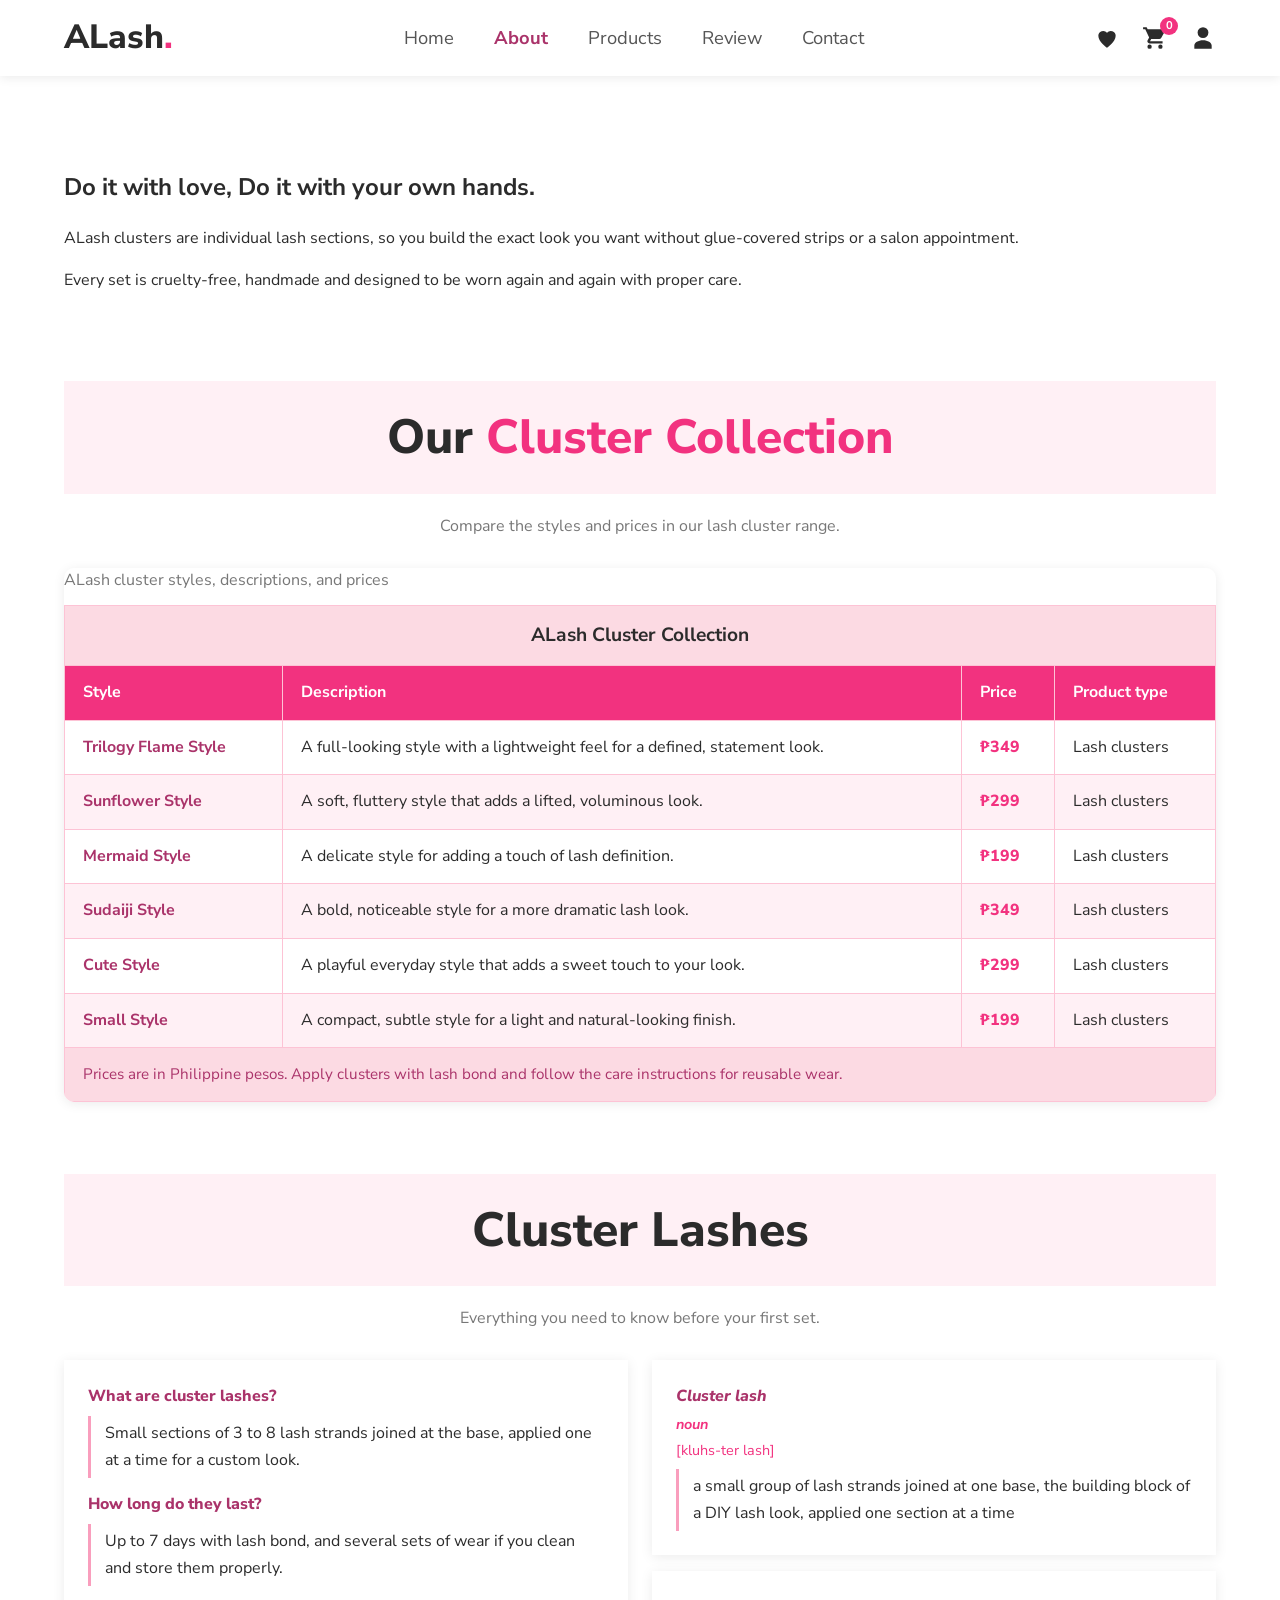
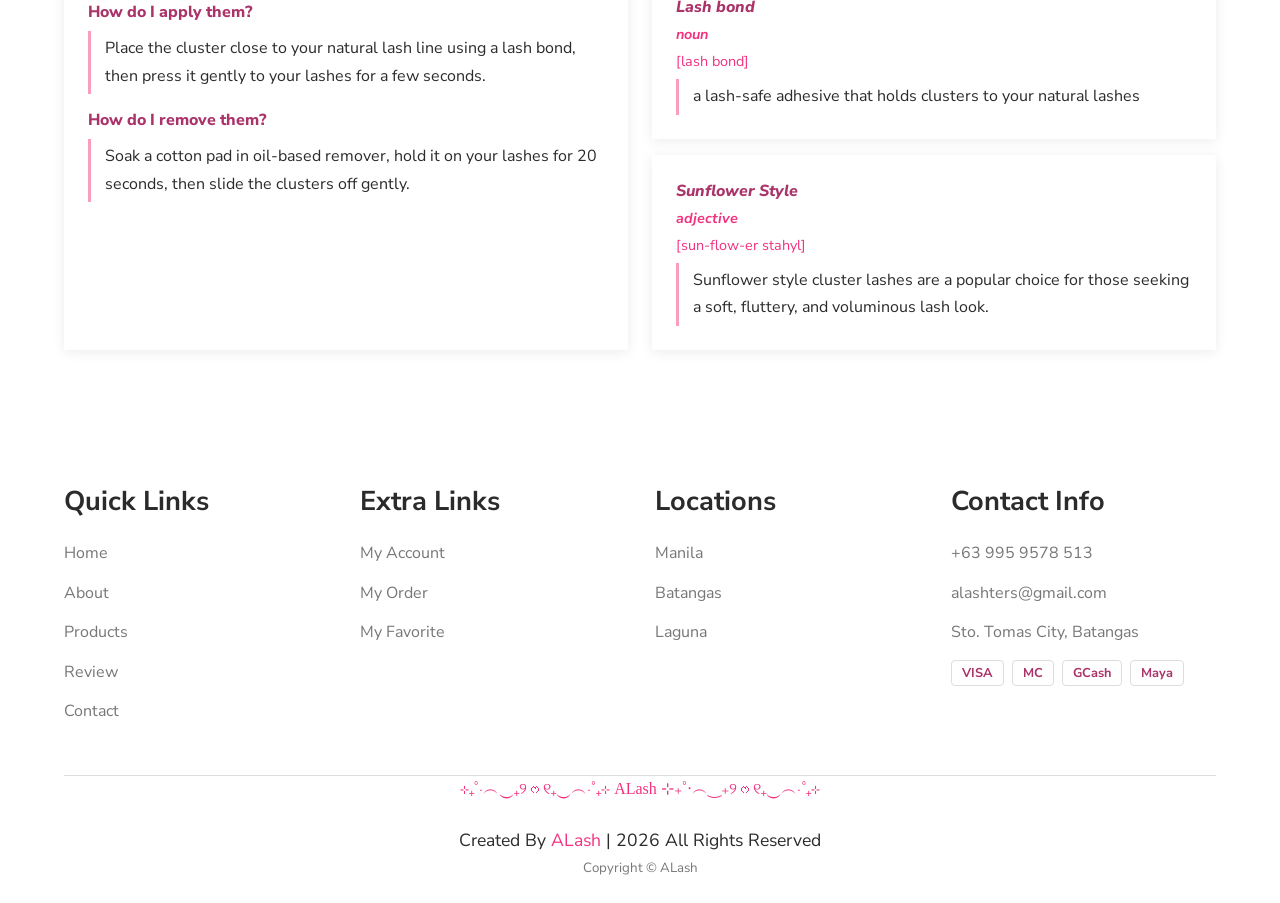
==== about.html @ 36142dcc "Add files via upload" ====
<!DOCTYPE html>
<html lang="en">
<head>
    <meta charset="UTF-8">          <!-- para makagamit ng characters, emoji, symbols. -->
    <meta name="viewport" content="width=device-width, initial-scale=1">    <!-- para maayos sa mobile phone. -->
    <title>About | ALash</title>
    <link rel="preconnect" href="https://fonts.googleapis.com">
    <link href="https://fonts.googleapis.com/css2?family=Nunito+Sans:wght@400;600;700;800&display=swap" rel="stylesheet">
    <link rel="stylesheet" href="style.css">     <!-- external style sheet. -->
</head>

<body>

    <header>
        <a href="index.html" class="logo">ALash<span>.</span></a>

        <nav>
            <ul id="menu">
                <li><a href="index.html">Home</a></li>
                <li><a href="about.html" aria-current="page">About</a></li>
                <li><a href="products.html">Products</a></li>
                <li><a href="review.html">Review</a></li>
                <li><a href="contact.html">Contact</a></li>
            </ul>
        </nav>

        <div class="icons">
            <button id="open-wishlist" aria-label="Open wishlist">
                <svg viewBox="0 0 24 24"><path d="M12 21s-8-5.3-8-11a4.5 4.5 0 0 1 8-2.8A4.5 4.5 0 0 1 20 10c0 5.7-8 11-8 11z"/></svg>
            <span id="wish-count" hidden>0</span></button>
            <button id="open-cart" aria-label="Open cart">
                <svg viewBox="0 0 24 24"><path d="M7 18a2 2 0 1 0 0 4 2 2 0 0 0 0-4zm10 0a2 2 0 1 0 0 4 2 2 0 0 0 0-4zM1 2v2h2l3.6 7.6-1.4 2.4A2 2 0 0 0 7 17h12v-2H7.4l1.1-2h7.5a2 2 0 0 0 1.7-1l3.6-6.5A1 1 0 0 0 20.4 4H5.2l-.9-2H1z"/></svg>
                <span id="cart-count">0</span>
            </button>
            <button id="open-account" aria-label="Sign in">
                <svg viewBox="0 0 24 24"><path d="M12 12a5 5 0 1 0 0-10 5 5 0 0 0 0 10zm0 2c-4.4 0-8 2.2-8 5v3h16v-3c0-2.8-3.6-5-8-5z"/></svg>
            </button>
            <button id="menu-toggle" aria-expanded="false" aria-controls="menu">Menu</button>
        </div>
    </header>

    <main>
        <!-- about -->
        <section class="sec about" id="about">
            <h2>Do it with love, Do it with your own hands.</h2>
            <p>ALash clusters are individual lash sections, so you build the exact look you want without glue-covered strips or a salon appointment.</p>
            <p>Every set is cruelty-free, handmade and designed to be worn again and again with proper care.</p>
        </section>

        <section class="sec" id="cluster-collection">
            <h2 class="title">Our <span>Cluster Collection</span></h2>
            <p class="sub">Compare the styles and prices in our lash cluster range.</p>
            <div class="table-scroll">
                <table class="cluster-table">
                    <caption>ALash cluster styles, descriptions, and prices</caption>
                    <thead>
                        <tr><th colspan="4">ALash Cluster Collection</th></tr>
                        <tr>
                            <th scope="col">Style</th>
                            <th scope="col">Description</th>
                            <th scope="col">Price</th>
                            <th scope="col">Product type</th>
                        </tr>
                    </thead>
                    <tbody>
                        <tr><th scope="row">Trilogy Flame Style</th><td>A full-looking style with a lightweight feel for a defined, statement look.</td><td>&#8369;349</td><td>Lash clusters</td></tr>
                        <tr><th scope="row">Sunflower Style</th><td>A soft, fluttery style that adds a lifted, voluminous look.</td><td>&#8369;299</td><td>Lash clusters</td></tr>
                        <tr><th scope="row">Mermaid Style</th><td>A delicate style for adding a touch of lash definition.</td><td>&#8369;199</td><td>Lash clusters</td></tr>
                        <tr><th scope="row">Sudaiji Style</th><td>A bold, noticeable style for a more dramatic lash look.</td><td>&#8369;349</td><td>Lash clusters</td></tr>
                        <tr><th scope="row">Cute Style</th><td>A playful everyday style that adds a sweet touch to your look.</td><td>&#8369;299</td><td>Lash clusters</td></tr>
                        <tr><th scope="row">Small Style</th><td>A compact, subtle style for a light and natural-looking finish.</td><td>&#8369;199</td><td>Lash clusters</td></tr>
                    </tbody>
                    <tfoot>
                        <tr><td colspan="4">Prices are in Philippine pesos. Apply clusters with lash bond and follow the care instructions for reusable wear.</td></tr>
                    </tfoot>
                </table>
            </div>
        </section>

        
<!-- glossary -->
        <section class="sec" id="glossary">
            <h2 class="title">Cluster Lashes</h2>
            <p class="sub">Everything you need to know before your first set.</p>

            <div class="gloss">
                <dl class="qa">
                    <dt>What are cluster lashes?</dt>
                    <dd>Small sections of 3 to 8 lash strands joined at the base, applied one at a time for a custom look.</dd>

                    <dt>How long do they last?</dt>
                    <dd>Up to 7 days with lash bond, and several sets of wear if you clean and store them properly.</dd>

                    <dt>How do I apply them?</dt>
                    <dd>Place the cluster close to your natural lash line using a lash bond, then press it gently to your lashes for a few seconds.</dd>

                    <dt>How do I remove them?</dt>
                    <dd>Soak a cotton pad in oil-based remover, hold it on your lashes for 20 seconds, then slide the clusters off gently.</dd>
                </dl>

                <div class="terms">
                    <dl>
                        <dt><dfn>Cluster lash</dfn></dt>
                        <dd class="grammar">noun</dd>
                        <dd class="spoken">[kluhs-ter lash]</dd>
                        <dd>a small group of lash strands joined at one base, the building block of a DIY lash look, applied one section at a time</dd>
                    </dl>

                    <dl>
                        <dt><dfn>Lash bond</dfn></dt>
                        <dd class="grammar">noun</dd>
                        <dd class="spoken">[lash bond]</dd>
                        <dd>a lash-safe adhesive that holds clusters to your natural lashes</dd>
                    </dl>

                    <dl>
                        <dt><dfn>Sunflower Style</dfn></dt>
                        <dd class="grammar">adjective</dd>
                        <dd class="spoken">[sun-flow-er stahyl]</dd>
                        <dd>Sunflower style cluster lashes are a popular choice for those seeking a soft, fluttery, and voluminous lash look.</dd>
                    </dl>
                </div>
            </div>
        </section>

        
    </main>

    <!-- sign in -->
    <dialog id="signin" aria-labelledby="signin-title">
        <form id="signin-form">
            <h3 id="signin-title">Sign in</h3>
            <input type="email" id="si-email" placeholder="email" aria-label="Email" autocomplete="email" required>
            <input type="password" id="si-pass" placeholder="password" aria-label="Password" autocomplete="current-password" minlength="6" required>
            <p id="si-error" hidden></p>
            <button type="submit" class="btn">Sign in</button>
            <button type="button" id="si-cancel" class="ghost">Cancel</button>
        </form>
        <div id="signed" hidden>
            <h3>Your account</h3>
            <p>Signed in as <strong id="si-name"></strong></p>
            <button type="button" id="si-out" class="btn">Sign out</button>
            <button type="button" id="si-close" class="ghost">Close</button>
        </div>
    </dialog>

    <!-- payment -->
    <dialog id="pay" aria-labelledby="pay-title">
        <form id="pay-form" novalidate>
            <h3 id="pay-title">Checkout</h3>
            <ul id="pay-summary"></ul>
            <p class="pay-total">Total: &#8369;<span id="pay-total">0</span></p>

            <fieldset>
                <legend>Mode of payment</legend>
                <label class="pay-option"><input type="radio" name="method" value="gcash"> GCash</label>
                <label class="pay-option"><input type="radio" name="method" value="maya"> Maya</label>
                <label class="pay-option"><input type="radio" name="method" value="card"> Credit / debit card (Visa, Mastercard)</label>
                <label class="pay-option"><input type="radio" name="method" value="cod"> Cash on delivery</label>
            </fieldset>

            <input type="tel" id="pay-number" placeholder="mobile number" aria-label="Mobile number" autocomplete="tel" hidden>
            <p id="pay-note"></p>
            <p id="pay-error" hidden></p>

            <button type="submit" class="btn">Place order</button>
            <button type="button" id="pay-cancel" class="ghost">Back to shopping</button>
        </form>

        <div id="pay-done" hidden>
            <h3>Order placed</h3>
            <p id="pay-done-text"></p>
            <p class="pay-demo">This is a project website. No payment was taken.</p>
            <button type="button" id="pay-close" class="btn">Done</button>
        </div>
    </dialog>

    <!-- wishlist -->
    <aside id="wishlist" aria-label="Your wishlist">
        <h3>Your Wishlist</h3>
        <ul id="wish-items"><li>Your wishlist is empty. Tap the heart on a product to save it.</li></ul>
        <a href="products.html" class="btn">View products</a>
        <button id="close-wishlist" class="ghost">Close</button>
    </aside>

    <!-- cart -->
    <div id="overlay" hidden></div>
    <aside id="cart" aria-label="Your cart">
        <h3>Your Cart</h3>
        <ul id="cart-items"><li>Your cart is empty.</li></ul>
        <p class="total">Estimated total: &#8369;<span id="cart-total">0</span></p>
        <button id="checkout" class="btn">Check out</button>
        <button id="clear-cart" class="ghost">Clear cart</button>
        <button id="close-cart" class="ghost">Continue shopping</button>
    </aside>

    <footer>
        <div class="cols">
            <div>
                <h3>Quick Links</h3>
                <a href="index.html">Home</a><a href="about.html">About</a><a href="products.html">Products</a><a href="review.html">Review</a><a href="contact.html">Contact</a>
            </div>
            <div>
                <h3>Extra Links</h3>
                <a href="contact.html" id="footer-account">My Account</a><a href="contact.html" id="footer-order">My Order</a><a href="products.html" id="footer-wishlist">My Favorite</a>
            </div>
            <div>
                <h3>Locations</h3>
                <a href="contact.html">Manila</a><a href="contact.html">Batangas</a><a href="contact.html">Laguna</a>
            </div>
            <div>
                <h3>Contact Info</h3>
                <a href="contact.html">+63 995 9578 513</a><a href="contact.html"> alashters@gmail.com</a><a href="contact.html">Sto. Tomas City, Batangas</a>
                <p class="pay"><span>VISA</span><span>MC</span><span>GCash</span><span>Maya</span></p>
            </div>
        </div>
        <pre class="signature">⊹₊˚‧︵‿₊୨ᰔ୧₊‿︵‧˚₊⊹ ALash ⊹₊˚‧︵‿₊୨ᰔ୧₊‿︵‧˚₊⊹</pre>
        <p class="credit">Created By <span>ALash</span> | 2026 All Rights Reserved</p>
        <small>Copyright &copy; ALash</small>
    </footer>

    <script src="script.js"></script>
</body>
</html>
---- style.css ----
/* pink shades from the palette image + #AA336A from your other pages */
:root {
    --pink-1: #FCDAE3;
    --pink-2: #FDC3D5;
    --pink-3: #F99EBD;
    --pink-4: #FB73A6;
    --pink-5: #F2327F;
    --plum: #AA336A;
    --bar: #FFF0F5;
    --dark: #2b2b2b;
    --grey: #777;
}

* { box-sizing: border-box; }
html { scroll-behavior: smooth; scroll-padding-top: 90px; }
body { margin: 0; font-family: "Nunito Sans", sans-serif; color: var(--dark); background: #fff; line-height: 1.6; }
a:focus-visible, button:focus-visible, input:focus-visible, textarea:focus-visible { outline: 3px solid var(--pink-5); outline-offset: 2px; }
img { max-width: 100%; height: auto; display: block; }
button { font-family: inherit; cursor: pointer; }

.btn { display: inline-block; border: 0; border-radius: 999px; background: var(--dark); color: #fff; font-size: 1.1rem; font-weight: 700; padding: 12px 34px; text-decoration: none; }
.btn:hover { background: var(--plum); }
.ghost { background: transparent; color: var(--plum); border: 2px solid var(--pink-3); border-radius: 999px; padding: 10px 24px; font-weight: 700; }
.ghost:hover { background: var(--pink-1); }

/* header */
header { position: sticky; top: 0; z-index: 10; display: flex; align-items: center; justify-content: space-between; padding: 0 max(5vw, calc((100vw - 1560px) / 2)); height: 76px; background: #fff; box-shadow: 0 2px 10px rgba(0,0,0,.08); }
.logo { font-size: 2.1rem; font-weight: 800; color: var(--dark); text-decoration: none; }
.logo span { color: var(--pink-5); }
nav ul { display: flex; gap: 40px; list-style: none; margin: 0; padding: 0; }
nav a { text-decoration: none; font-size: 1.15rem; color: #555; }
nav a:hover { color: var(--plum); }
.icons { display: flex; align-items: center; gap: 22px; }
.icons svg { width: 26px; height: 26px; fill: var(--dark); display: block; }
.icons a:hover svg, #open-cart:hover svg { fill: var(--pink-5); }
#open-cart { position: relative; background: none; border: 0; padding: 0; }
#cart-count { position: absolute; top: -8px; right: -10px; min-width: 18px; height: 18px; border-radius: 9px; background: var(--pink-5); color: #fff; font-size: .7rem; font-weight: 700; text-align: center; line-height: 18px; }
#menu-toggle { display: none; background: var(--dark); color: #fff; border: 0; border-radius: 999px; padding: 8px 16px; font-weight: 700; }

main { padding: 0 max(5vw, calc((100vw - 1560px) / 2)); }

/* hero: full-width pink block */
#home { margin: 0 calc(-1 * max(5vw, calc((100vw - 1560px) / 2))); padding: 70px max(5vw, calc((100vw - 1560px) / 2)); min-height: 78vh; background: var(--pink-1); display: grid; grid-template-columns: 1fr 1fr; align-items: center; gap: 40px; }
.hero-text h1 { font-size: clamp(2.8rem, 6vw, 5rem); line-height: 1.1; margin: 0 0 8px; }
.hero-text h2 { font-size: clamp(1.4rem, 3vw, 2.4rem); font-weight: 400; color: var(--pink-5); margin: 0 0 16px; }
.hero-text p { color: var(--grey); max-width: 52ch; margin: 0 0 28px; }
#home img { border-radius: 50% 50% 16px 16px; box-shadow: 0 10px 30px rgba(170,51,106,.25); }

/* section titles on a light pink bar */
section { padding-top: 72px; }
#home { padding-top: 70px; }
.title { background: var(--bar); text-align: center; font-size: clamp(1.8rem, 4vw, 3rem); font-weight: 800; margin: 0 0 40px; padding: 18px 10px; }
.title span { color: var(--pink-5); }

.two-col { display: grid; grid-template-columns: 1fr 1fr; gap: 40px; align-items: center; }
.two-col p { color: var(--grey); font-size: 1.1rem; }
.two-col img { border-radius: 16px; }

/* product cards */
.grid { display: grid; grid-template-columns: repeat(3, 1fr); gap: 24px; }
.product-sort { display: flex; align-items: center; justify-content: flex-end; gap: 10px; margin: -20px 0 24px; }
.product-sort label { font-weight: 700; }
.product-sort select { max-width: 100%; padding: 9px 12px; border: 1px solid var(--pink-3); border-radius: 6px; background: #fff; color: var(--dark); font: inherit; }
.product, .card { position: relative; background: #fff; box-shadow: 0 2px 12px rgba(0,0,0,.1); text-align: center; padding-bottom: 20px; }
.badge { position: absolute; top: 14px; left: 14px; z-index: 2; background: var(--bar); color: var(--pink-5); font-weight: 700; padding: 4px 14px; }
.pic { position: relative; overflow: hidden; }
.hover-bar { position: absolute; left: 0; right: 0; bottom: -60px; display: flex; background: var(--pink-5); transition: bottom .25s; }
.pic:hover .hover-bar, .pic:focus-within .hover-bar { bottom: 0; }
.hover-bar button { background: transparent; border: 0; color: #fff; font-size: 1.1rem; font-weight: 700; padding: 16px; border-right: 1px solid rgba(255,255,255,.4); }
.hover-bar button:last-child { border-right: 0; }
.hover-bar .add { flex: 1; }
.hover-bar button:hover { background: var(--plum); }
.hover-bar .fav.on { color: var(--dark); }
.product h3, .card h3 { font-size: 1.6rem; margin: 18px 0 4px; }
.price { color: var(--pink-5); font-size: 1.7rem; font-weight: 800; margin: 0; }
.price s { color: var(--grey); font-size: 1rem; font-weight: 400; }
.card { padding: 32px 24px; }
.card p { color: var(--grey); margin: 0; }

/* customer reviews */
#review .grid { align-items: stretch; }
#review .card { border-top: 4px solid var(--pink-3); border-radius: 12px; padding: 36px 28px; transition: transform .2s, box-shadow .2s; }
#review .card:hover { transform: translateY(-4px); box-shadow: 0 8px 22px rgba(170,51,106,.14); }
#review .card p { color: var(--dark); font-size: 1.1rem; font-style: italic; }
#review .card p::before { content: "\201C"; display: block; color: var(--pink-5); font-size: 3rem; font-style: normal; font-weight: 800; line-height: 1; }
#review .card h3 { margin-top: 22px; color: var(--plum); font-size: 1.1rem; }

/* glossary */
.sub { text-align: center; color: var(--grey); margin: -20px 0 28px; }
.gloss { display: grid; grid-template-columns: repeat(2, minmax(0, 1fr)); gap: 24px; }
.gloss dl { margin: 0; }
.qa, .terms dl { padding: 24px; background: #fff; box-shadow: 0 2px 12px rgba(0,0,0,.08); }
.qa dt, .terms dt { color: var(--plum); font-weight: 800; margin-top: 14px; }
.qa dt:first-child, .terms dt:first-child { margin-top: 0; }
.qa dd, .terms dd { margin: 6px 0 0; padding: 4px 0 4px 14px; border-left: 3px solid var(--pink-3); color: var(--dark); line-height: 1.7; }
.terms { display: grid; gap: 16px; }
.terms .grammar, .terms .spoken { margin-top: 2px; padding: 0; border-left: 0; color: var(--pink-5); font-size: .9rem; }
.terms .grammar { font-style: italic; font-weight: 700; }

/* cluster collection table */
.table-scroll { overflow-x: auto; border-radius: 10px; box-shadow: 0 2px 12px rgba(0,0,0,.08); }
.cluster-table { width: 100%; min-width: 760px; border-collapse: collapse; background: #fff; text-align: left; }
.cluster-table caption { padding: 0 0 12px; color: var(--grey); text-align: left; }
.cluster-table th, .cluster-table td { padding: 14px 18px; border: 1px solid var(--pink-2); }
.cluster-table thead tr:first-child { background: var(--pink-1); }
.cluster-table thead tr:first-child th { text-align: center; font-size: 1.2rem; }
.cluster-table thead tr:last-child { background: var(--pink-5); color: #fff; }
.cluster-table tbody tr:nth-child(even) { background: var(--bar); }
.cluster-table tbody th { color: var(--plum); }
.cluster-table tbody td:nth-child(3) { color: var(--pink-5); font-weight: 800; white-space: nowrap; }
.cluster-table tfoot { background: var(--pink-1); color: var(--plum); font-size: .95rem; }

/* contact form */
#contact-form { display: flex; flex-direction: column; gap: 14px; background: #fff; padding: 30px; box-shadow: 0 2px 12px rgba(0,0,0,.08); }
#contact-form input, #contact-form textarea { width: 100%; padding: 16px; border: 1px solid #ccc; border-radius: 6px; font: inherit; }
#contact-form .btn { align-self: flex-start; border: 0; }
#form-note { color: var(--pink-5); font-weight: 700; margin: 0; }

/* cart drawer */
#overlay { position: fixed; inset: 0; background: rgba(43,43,43,.45); z-index: 20; }
#overlay[hidden] { display: none; }
#cart { position: fixed; top: 0; right: 0; height: 100%; width: min(380px, 100%); z-index: 30; background: #fff; padding: 24px; display: flex; flex-direction: column; gap: 10px; transform: translateX(100%); transition: transform .3s; overflow-y: auto; border-left: 2px solid var(--pink-3); }
#cart.open { transform: none; }
#cart h3 { font-size: 1.6rem; margin: 0; }
#cart ul { padding-left: 20px; margin: 0; flex: 1; }
.total { font-weight: 800; font-size: 1.2rem; margin: 0; color: var(--pink-5); }

/* footer */
footer { margin-top: 80px; padding: 50px max(5vw, calc((100vw - 1560px) / 2)) 24px; }
.cols { display: grid; grid-template-columns: repeat(4, 1fr); gap: 30px; padding-bottom: 36px; border-bottom: 1px solid #ddd; }
footer h3 { font-size: 1.7rem; margin: 0 0 18px; }
footer a { display: block; text-decoration: none; color: var(--grey); margin-bottom: 14px; }
footer a:hover { color: var(--pink-5); }
.pay { display: flex; flex-wrap: wrap; gap: 8px; margin: 0; }
.pay span { border: 1px solid #ddd; border-radius: 4px; padding: 2px 10px; font-size: .8rem; font-weight: 700; color: var(--plum); }
.credit { text-align: center; font-size: 1.1rem; margin: 24px 0 4px; }
.credit span { color: var(--pink-5); }
footer small { display: block; text-align: center; color: var(--grey); }

footer .signature {
    margin: 0 auto 24px;
    color: var(--pink-5);
    font-family: Georgia, serif;
    text-align: center;
    white-space: pre-wrap;
    overflow-wrap: anywhere;
}

/* mobile */
@media (max-width: 900px) {
    #menu-toggle { display: block; }
    nav { position: absolute; top: 76px; left: 0; right: 0; background: #fff; box-shadow: 0 6px 10px rgba(0,0,0,.08); }
    nav ul { display: none; flex-direction: column; gap: 0; padding: 8px 5vw 16px; }
    nav ul.open { display: flex; }
    nav li a { display: block; padding: 10px 0; }
    #home, .two-col { grid-template-columns: 1fr; }
    .grid { grid-template-columns: 1fr; }
    .gloss { grid-template-columns: 1fr; }
    .cols { grid-template-columns: 1fr 1fr; }
    .hover-bar { bottom: 0; }          /* no hover on phones, so keep the bar visible */
}
/* multi-page additions */
main { min-height: 60vh; }
nav a[aria-current="page"] { color: var(--plum); font-weight: 700; }

/* sign in */
#open-account { position: relative; background: none; border: 0; padding: 0; }
#open-account:hover svg { fill: var(--pink-5); }
#open-account.in::after { content: ""; position: absolute; top: -3px; right: -4px; width: 10px; height: 10px; border-radius: 50%; background: var(--pink-5); border: 2px solid #fff; }
#signin { border: 2px solid var(--pink-3); border-radius: 16px; padding: 28px; width: min(400px, 92vw); color: var(--dark); }
#signin::backdrop { background: rgba(43,43,43,.45); }
#signin form, #signed { display: flex; flex-direction: column; gap: 12px; }
#signin [hidden] { display: none; }
#signin h3 { font-size: 1.6rem; margin: 0; }
#signin p { margin: 0; }
#signin input { width: 100%; padding: 14px; border: 1px solid #ccc; border-radius: 6px; font: inherit; }
#signin .btn { width: 100%; border: 0; }
#si-error { color: var(--pink-5); font-weight: 700; }

/* wishlist */
#open-wishlist { position: relative; background: none; border: 0; padding: 0; }
#open-wishlist:hover svg { fill: var(--pink-5); }
#wish-count { position: absolute; top: -8px; right: -10px; min-width: 18px; height: 18px; border-radius: 9px; background: var(--pink-5); color: #fff; font-size: .7rem; font-weight: 700; text-align: center; line-height: 18px; }
#wish-count[hidden] { display: none; }
#wishlist { position: fixed; top: 0; right: 0; height: 100%; width: min(380px, 100%); z-index: 30; background: #fff; padding: 24px; display: flex; flex-direction: column; gap: 10px; transform: translateX(100%); transition: transform .3s; overflow-y: auto; border-left: 2px solid var(--pink-3); }
#wishlist.open { transform: none; }
#wishlist h3 { font-size: 1.6rem; margin: 0; }
#wish-items { list-style: none; padding: 0; margin: 0; flex: 1; display: flex; flex-direction: column; gap: 16px; align-content: start; }
.wish-item { display: grid; grid-template-columns: 84px 1fr; gap: 14px; align-items: center; padding-bottom: 16px; border-bottom: 1px solid var(--pink-1); }
.wish-item img { width: 84px; height: 84px; object-fit: cover; border-radius: 10px; background: var(--pink-1); }
.wish-item h4 { margin: 0; font-size: 1.05rem; }
.wish-price { margin: 2px 0 0; color: var(--pink-5); font-weight: 800; }
.wish-actions { display: flex; flex-wrap: wrap; gap: 8px; margin-top: 8px; }
.btn.small, .ghost.small { font-size: .9rem; padding: 6px 16px; }
.btn.small { border: 0; }
.ghost.small { border-width: 2px; }
#wishlist .btn { text-align: center; }

/* checkout and mode of payment */
#pay { border: 2px solid var(--pink-3); border-radius: 16px; padding: 28px; width: min(440px, 92vw); max-height: 92vh; color: var(--dark); }
#pay::backdrop { background: rgba(43,43,43,.45); }
#pay form, #pay-done { display: flex; flex-direction: column; gap: 12px; }
#pay [hidden] { display: none; }
#pay h3 { font-size: 1.6rem; margin: 0; }
#pay p { margin: 0; }
#pay-summary { margin: 0; padding-left: 20px; color: var(--grey); }
.pay-total { font-weight: 800; font-size: 1.2rem; color: var(--pink-5); }
#pay fieldset { border: 0; padding: 0; margin: 4px 0 0; display: flex; flex-direction: column; gap: 8px; }
#pay legend { font-weight: 800; color: var(--plum); padding: 0; margin-bottom: 8px; }
.pay-option { display: flex; align-items: center; gap: 10px; padding: 12px 14px; border: 2px solid var(--pink-1); border-radius: 10px; cursor: pointer; }
.pay-option:hover { border-color: var(--pink-3); }
.pay-option:has(input:checked) { border-color: var(--pink-5); background: var(--bar); font-weight: 700; }
.pay-option input { accent-color: var(--pink-5); width: 18px; height: 18px; }
#pay input[type="tel"] { width: 100%; padding: 14px; border: 1px solid #ccc; border-radius: 6px; font: inherit; }
#pay-note { color: var(--grey); font-size: .95rem; }
#pay-error { color: var(--pink-5); font-weight: 700; }
.pay-demo { color: var(--grey); font-size: .9rem; }
#pay .btn { width: 100%; border: 0; }
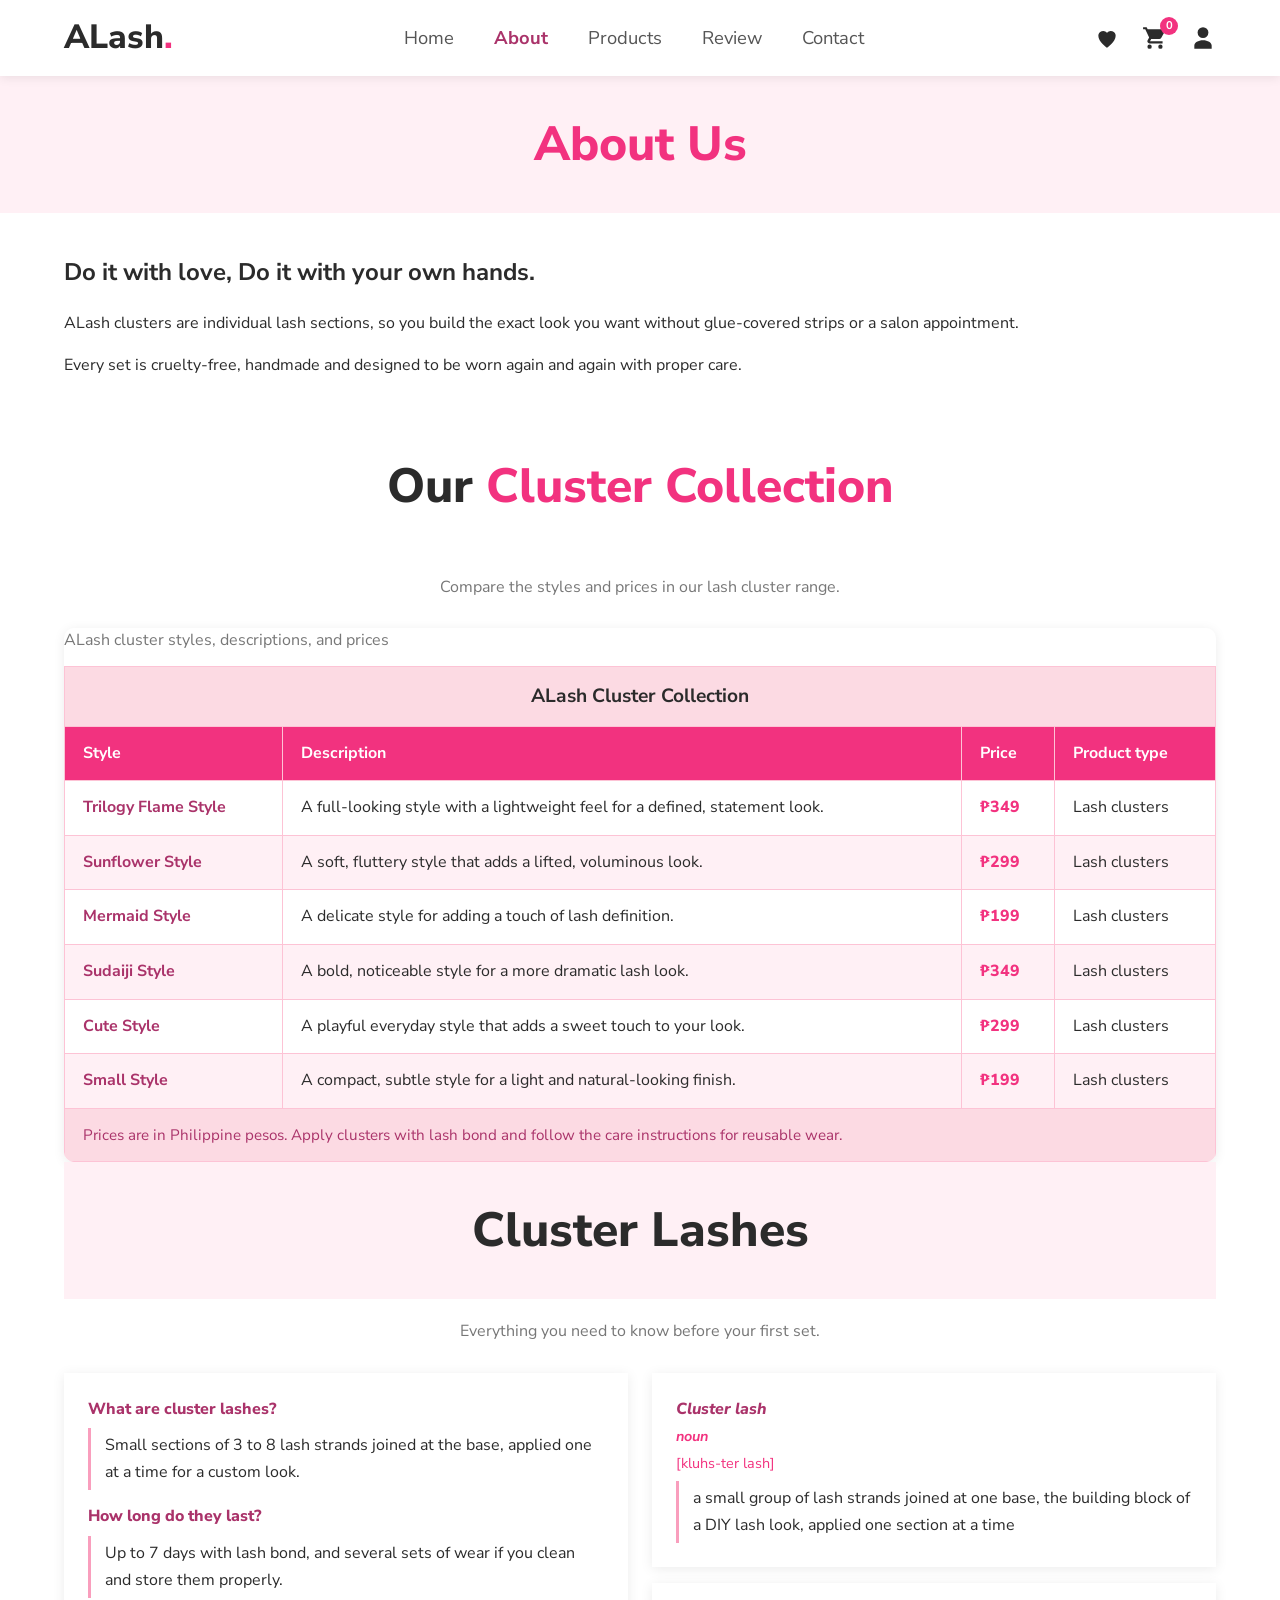
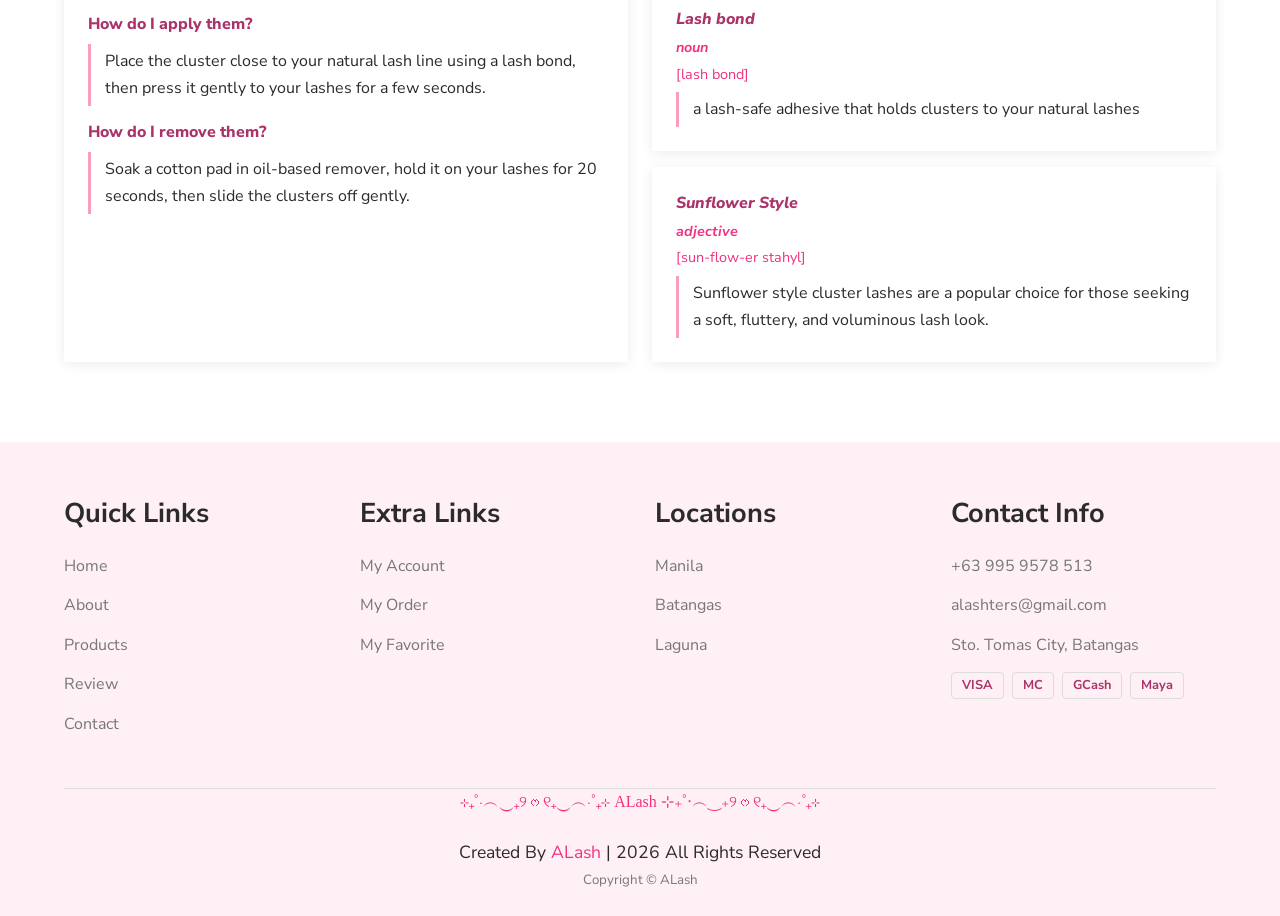
==== commit e2df4283: "Add files via upload" ====
--- a/about.html
+++ b/about.html
@@ -38,7 +38,7 @@
             <button id="menu-toggle" aria-expanded="false" aria-controls="menu">Menu</button>
         </div>
     </header>
-
+    <h2 class="title"><span>About Us</span></h2>
     <main>
         <!-- about -->
         <section class="sec about" id="about">
@@ -48,7 +48,7 @@
         </section>
 
         <section class="sec" id="cluster-collection">
-            <h2 class="title">Our <span>Cluster Collection</span></h2>
+            <h2 class="sub-title">Our <span>Cluster Collection</span></h2>
             <p class="sub">Compare the styles and prices in our lash cluster range.</p>
             <div class="table-scroll">
                 <table class="cluster-table">
--- a/style.css
+++ b/style.css
@@ -37,8 +37,7 @@
 #cart-count { position: absolute; top: -8px; right: -10px; min-width: 18px; height: 18px; border-radius: 9px; background: var(--pink-5); color: #fff; font-size: .7rem; font-weight: 700; text-align: center; line-height: 18px; }
 #menu-toggle { display: none; background: var(--dark); color: #fff; border: 0; border-radius: 999px; padding: 8px 16px; font-weight: 700; }
 
-main { padding: 0 max(5vw, calc((100vw - 1560px) / 2)); }
-
+main, .main-container { padding: 0 max(5vw, calc((100vw - 1560px) / 2)); }
 /* hero: full-width pink block */
 #home { margin: 0 calc(-1 * max(5vw, calc((100vw - 1560px) / 2))); padding: 70px max(5vw, calc((100vw - 1560px) / 2)); min-height: 78vh; background: var(--pink-1); display: grid; grid-template-columns: 1fr 1fr; align-items: center; gap: 40px; }
 .hero-text h1 { font-size: clamp(2.8rem, 6vw, 5rem); line-height: 1.1; margin: 0 0 8px; }
@@ -47,17 +46,21 @@
 #home img { border-radius: 50% 50% 16px 16px; box-shadow: 0 10px 30px rgba(170,51,106,.25); }
 
 /* section titles on a light pink bar */
-section { padding-top: 72px; }
+/*section { padding-top: 72px; }*/
 #home { padding-top: 70px; }
-.title { background: var(--bar); text-align: center; font-size: clamp(1.8rem, 4vw, 3rem); font-weight: 800; margin: 0 0 40px; padding: 18px 10px; }
+.title { background: var(--bar); text-align: center; font-size: clamp(1.8rem, 4vw, 3rem); font-weight: 800; margin: 0 0 40px; padding: 30px 10px; }
 .title span { color: var(--pink-5); }
-
+.sub-title {text-align: center; font-size: clamp(1.8rem, 4vw, 3rem); font-weight: 800; padding: 30px 10px; }
+.sub-title span { color: var(--pink-5); }
 .two-col { display: grid; grid-template-columns: 1fr 1fr; gap: 40px; align-items: center; }
 .two-col p { color: var(--grey); font-size: 1.1rem; }
 .two-col img { border-radius: 16px; }
 
 /* product cards */
-.grid { display: grid; grid-template-columns: repeat(3, 1fr); gap: 24px; }
+.grid,
+.grid-4 { display: grid; grid-template-columns: repeat(3, 1fr); gap: 24px; }
+
+.grid-4 { grid-template-columns: repeat(4, 1fr);}
 .product-sort { display: flex; align-items: center; justify-content: flex-end; gap: 10px; margin: -20px 0 24px; }
 .product-sort label { font-weight: 700; }
 .product-sort select { max-width: 100%; padding: 9px 12px; border: 1px solid var(--pink-3); border-radius: 6px; background: #fff; color: var(--dark); font: inherit; }
@@ -110,8 +113,9 @@
 .cluster-table tbody td:nth-child(3) { color: var(--pink-5); font-weight: 800; white-space: nowrap; }
 .cluster-table tfoot { background: var(--pink-1); color: var(--plum); font-size: .95rem; }
 
+#contact{ display: flex; justify-content: center; }
 /* contact form */
-#contact-form { display: flex; flex-direction: column; gap: 14px; background: #fff; padding: 30px; box-shadow: 0 2px 12px rgba(0,0,0,.08); }
+#contact-form { display: flex; flex-direction: column; gap: 14px; background: #fff; padding: 30px; box-shadow: 0 2px 12px rgba(0, 0, 0, .08); width: 600px; }
 #contact-form input, #contact-form textarea { width: 100%; padding: 16px; border: 1px solid #ccc; border-radius: 6px; font: inherit; }
 #contact-form .btn { align-self: flex-start; border: 0; }
 #form-note { color: var(--pink-5); font-weight: 700; margin: 0; }
@@ -126,7 +130,7 @@
 .total { font-weight: 800; font-size: 1.2rem; margin: 0; color: var(--pink-5); }
 
 /* footer */
-footer { margin-top: 80px; padding: 50px max(5vw, calc((100vw - 1560px) / 2)) 24px; }
+footer { margin-top: 80px; padding: 50px max(5vw, calc((100vw - 1560px) / 2)) 24px; background: var(--bar);}
 .cols { display: grid; grid-template-columns: repeat(4, 1fr); gap: 30px; padding-bottom: 36px; border-bottom: 1px solid #ddd; }
 footer h3 { font-size: 1.7rem; margin: 0 0 18px; }
 footer a { display: block; text-decoration: none; color: var(--grey); margin-bottom: 14px; }
@@ -216,3 +220,75 @@
 #pay-error { color: var(--pink-5); font-weight: 700; }
 .pay-demo { color: var(--grey); font-size: .9rem; }
 #pay .btn { width: 100%; border: 0; }
+.see-more { text-align: center; padding-top: 20px; padding-bottom: 30px;}
+.see-more a { color: var(--pink-5); font-size: 1.2rem;}
+
+.why-choose-section {
+  background-color: var(--bar); 
+  padding: 60px 20px;
+  font-family: 'Poppins', sans-serif;
+  text-align: center;
+}
+
+.why-choose-section .container {
+  max-width: 1100px;
+  margin: 0 auto;
+}
+
+.section-title {
+  font-size: 28px;
+  font-weight: 600;
+  color: #2b2b2b;
+  margin-bottom: 45px;
+  text-align: center;
+}
+
+.features-grid {
+  display: flex;
+  justify-content: space-around;
+  gap: 30px;
+  flex-wrap: wrap;
+}
+
+.feature-card {
+  flex: 1;
+  min-width: 250px;
+  max-width: 320px;
+  padding: 20px;
+}
+
+.icon-wrapper {
+  width: 60px;
+  height: 60px;
+  margin: 0 auto 20px auto;
+  display: flex;
+  align-items: center;
+  justify-content: center;
+}
+
+.icon-wrapper svg {
+  width: 50px;
+  height: 50px;
+  stroke: #2b2b2b;
+}
+
+.feature-card h3 {
+  font-size: 18px;
+  font-weight: 600;
+  color: #2b2b2b;
+  margin-bottom: 10px;
+}
+
+.feature-card p {
+  font-size: 14px;
+  color: #666666;
+  line-height: 1.5;
+}
+
+/* Responsive design for mobile screens */
+@media (max-width: 768px) {
+  .features-grid {
+    flex-direction: column;
+    align-items: center;
+  }
+}
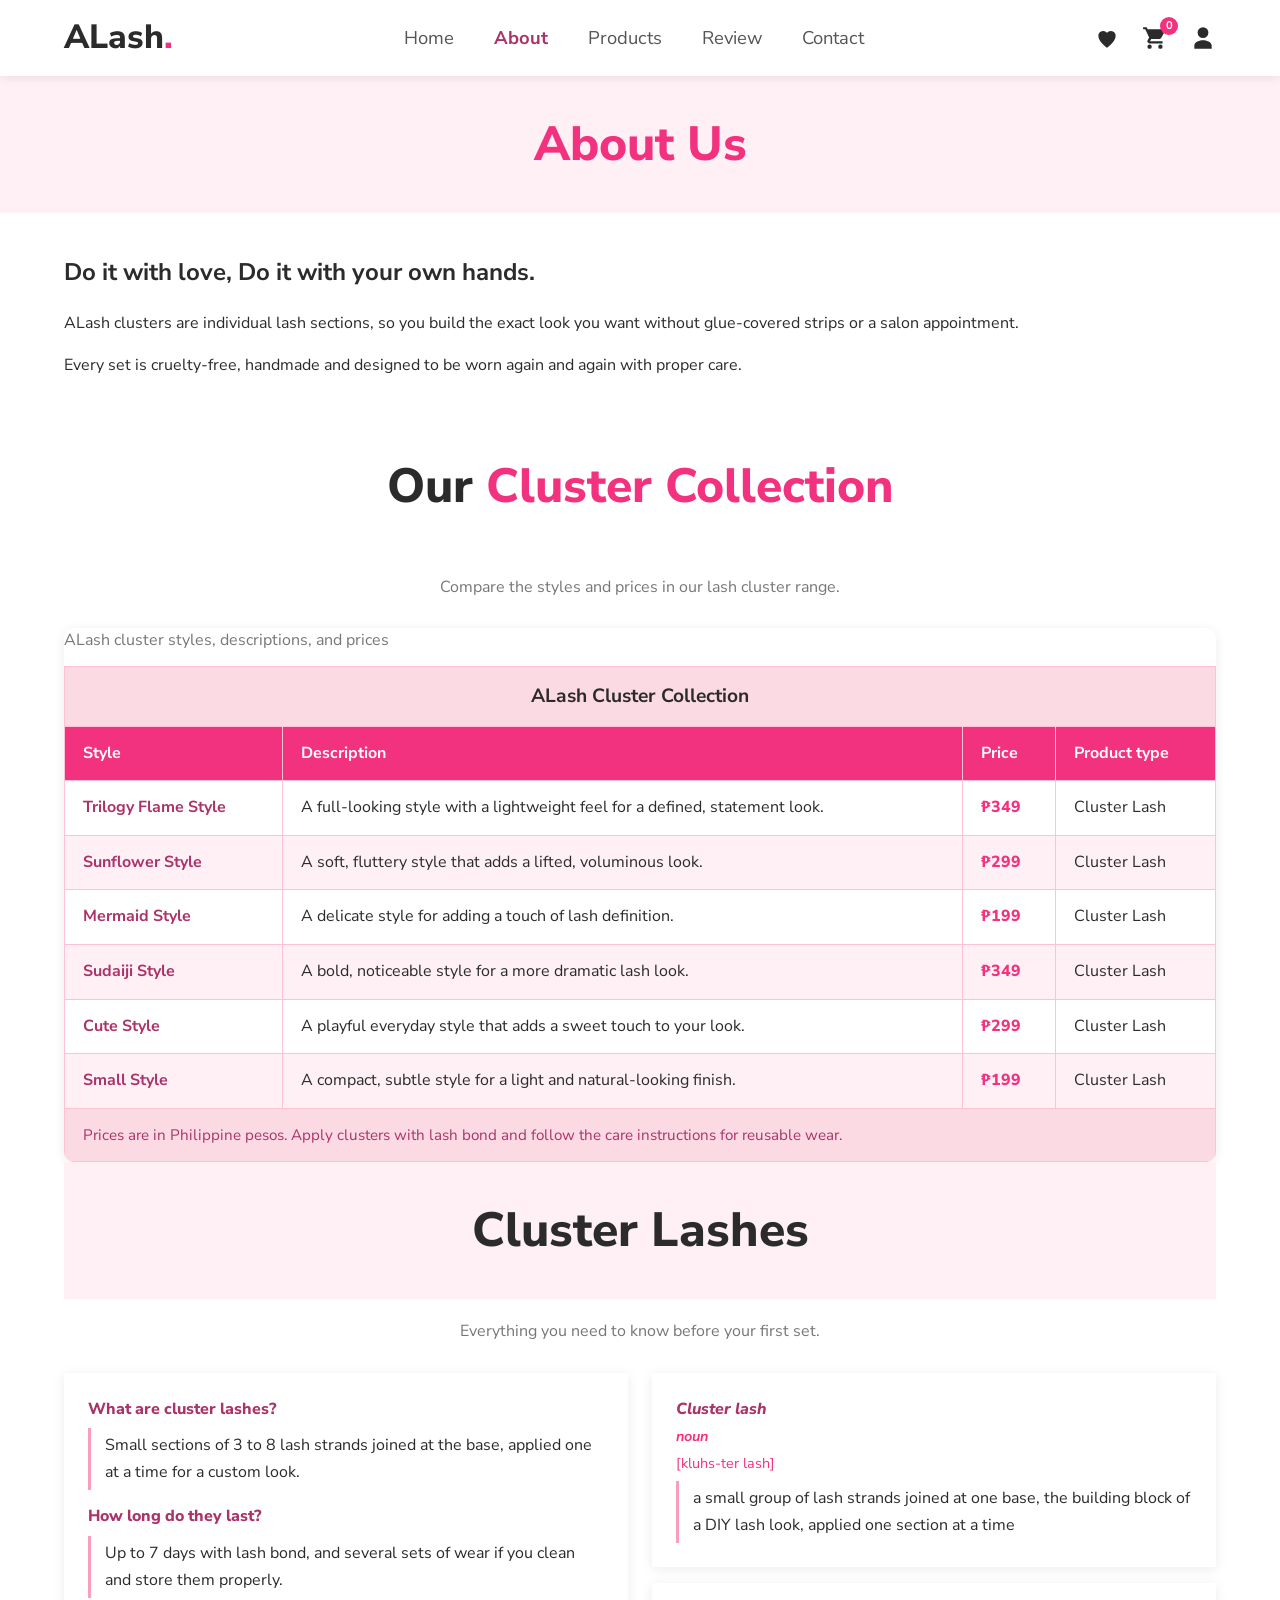
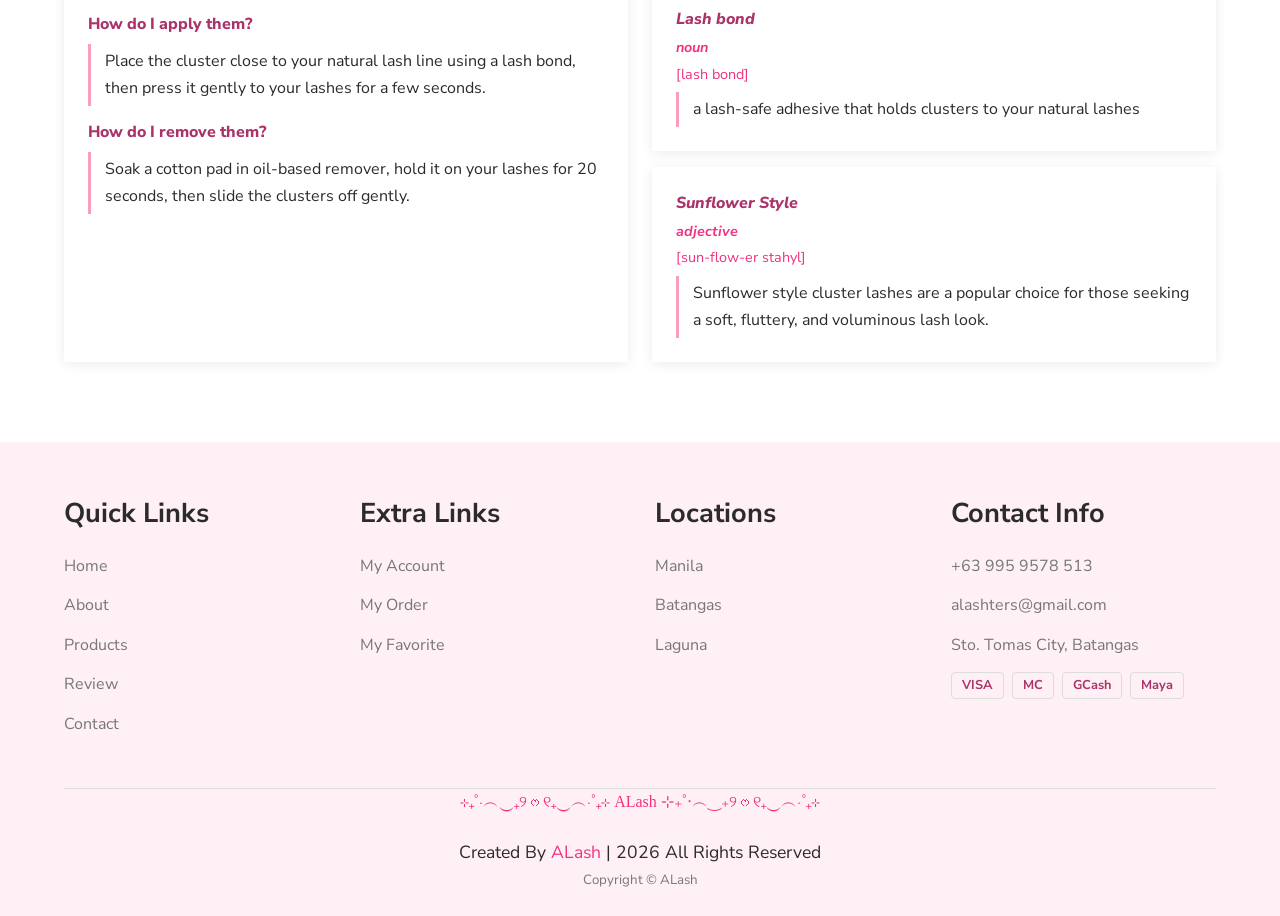
==== commit 2cf939be: "Add files via upload" ====
--- a/about.html
+++ b/about.html
@@ -63,12 +63,12 @@
                         </tr>
                     </thead>
                     <tbody>
-                        <tr><th scope="row">Trilogy Flame Style</th><td>A full-looking style with a lightweight feel for a defined, statement look.</td><td>&#8369;349</td><td>Lash clusters</td></tr>
-                        <tr><th scope="row">Sunflower Style</th><td>A soft, fluttery style that adds a lifted, voluminous look.</td><td>&#8369;299</td><td>Lash clusters</td></tr>
-                        <tr><th scope="row">Mermaid Style</th><td>A delicate style for adding a touch of lash definition.</td><td>&#8369;199</td><td>Lash clusters</td></tr>
-                        <tr><th scope="row">Sudaiji Style</th><td>A bold, noticeable style for a more dramatic lash look.</td><td>&#8369;349</td><td>Lash clusters</td></tr>
-                        <tr><th scope="row">Cute Style</th><td>A playful everyday style that adds a sweet touch to your look.</td><td>&#8369;299</td><td>Lash clusters</td></tr>
-                        <tr><th scope="row">Small Style</th><td>A compact, subtle style for a light and natural-looking finish.</td><td>&#8369;199</td><td>Lash clusters</td></tr>
+                        <tr><th scope="row">Trilogy Flame Style</th><td>A full-looking style with a lightweight feel for a defined, statement look.</td><td>&#8369;349</td><td>Cluster Lash</td></tr>
+                        <tr><th scope="row">Sunflower Style</th><td>A soft, fluttery style that adds a lifted, voluminous look.</td><td>&#8369;299</td><td>Cluster Lash</td></tr>
+                        <tr><th scope="row">Mermaid Style</th><td>A delicate style for adding a touch of lash definition.</td><td>&#8369;199</td><td>Cluster Lash</td></tr>
+                        <tr><th scope="row">Sudaiji Style</th><td>A bold, noticeable style for a more dramatic lash look.</td><td>&#8369;349</td><td>Cluster Lash</td></tr>
+                        <tr><th scope="row">Cute Style</th><td>A playful everyday style that adds a sweet touch to your look.</td><td>&#8369;299</td><td>Cluster Lash</td></tr>
+                        <tr><th scope="row">Small Style</th><td>A compact, subtle style for a light and natural-looking finish.</td><td>&#8369;199</td><td>Cluster Lash</td></tr>
                     </tbody>
                     <tfoot>
                         <tr><td colspan="4">Prices are in Philippine pesos. Apply clusters with lash bond and follow the care instructions for reusable wear.</td></tr>
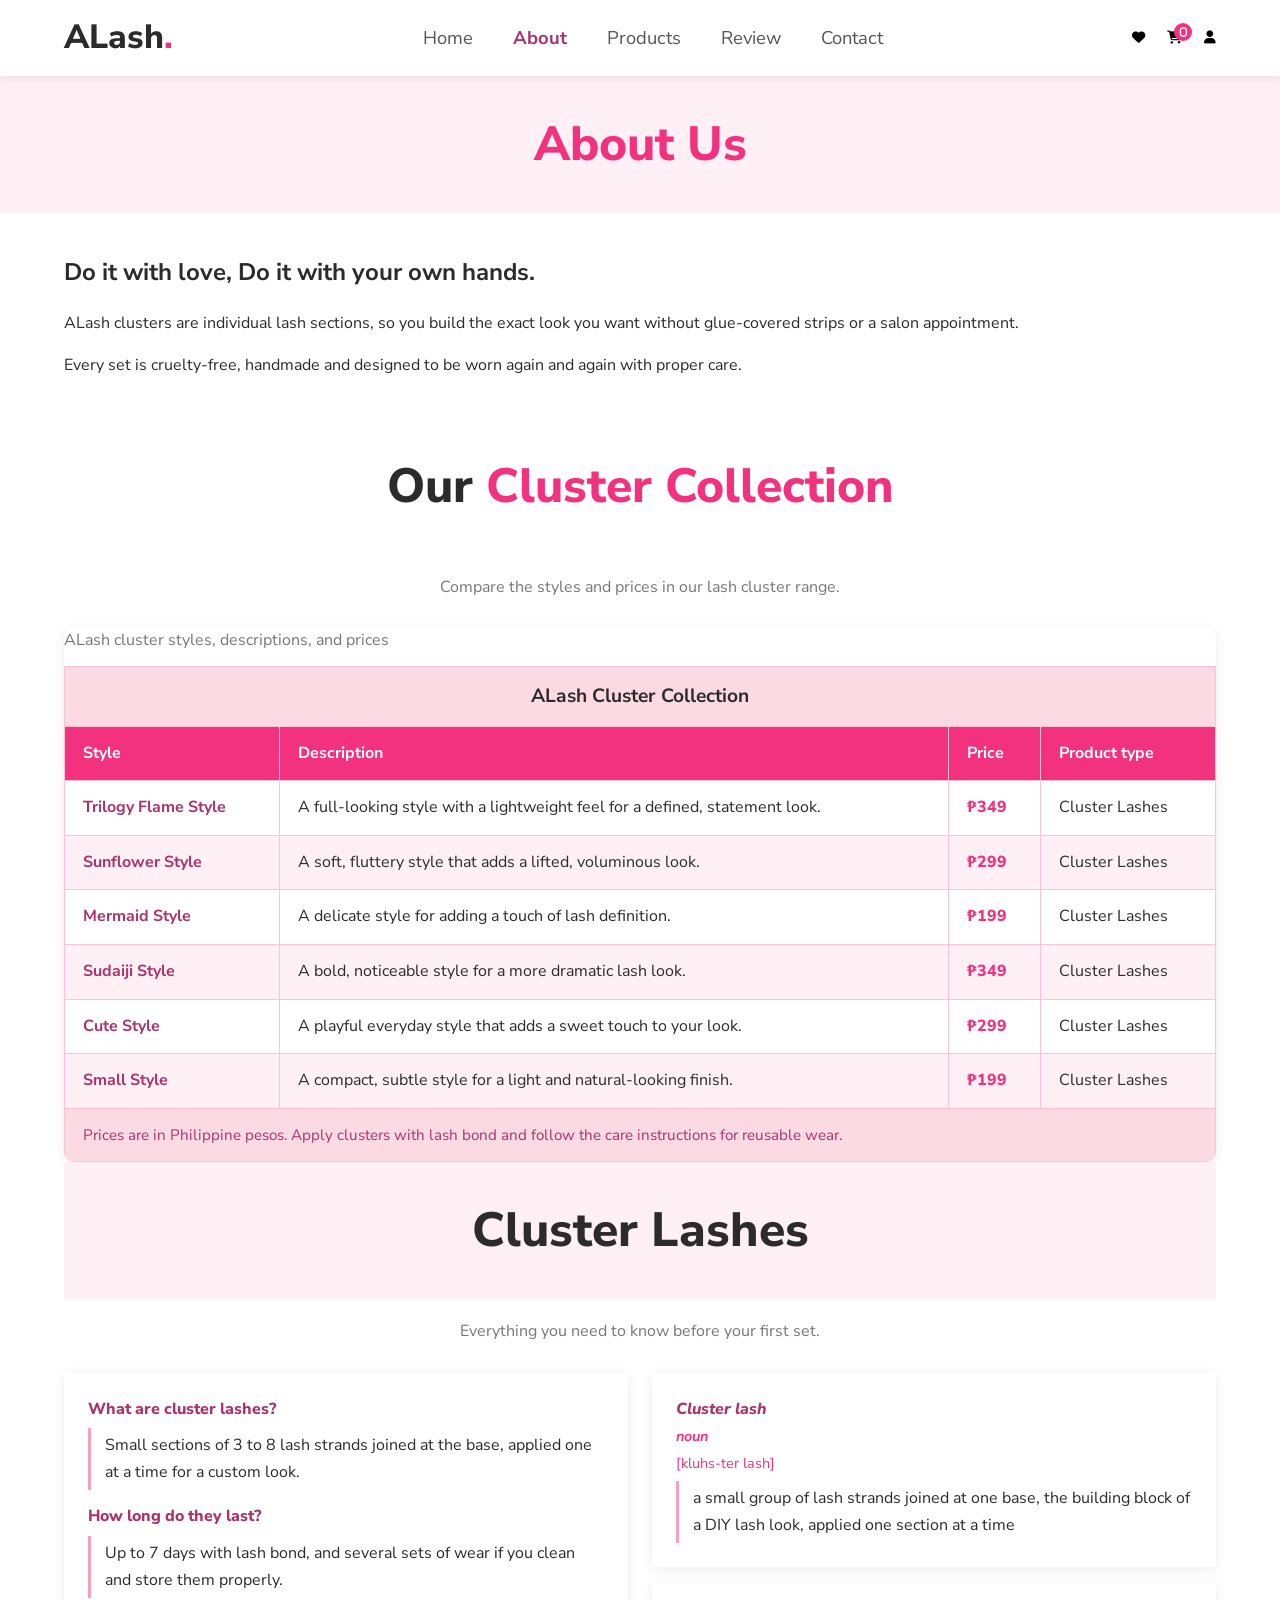
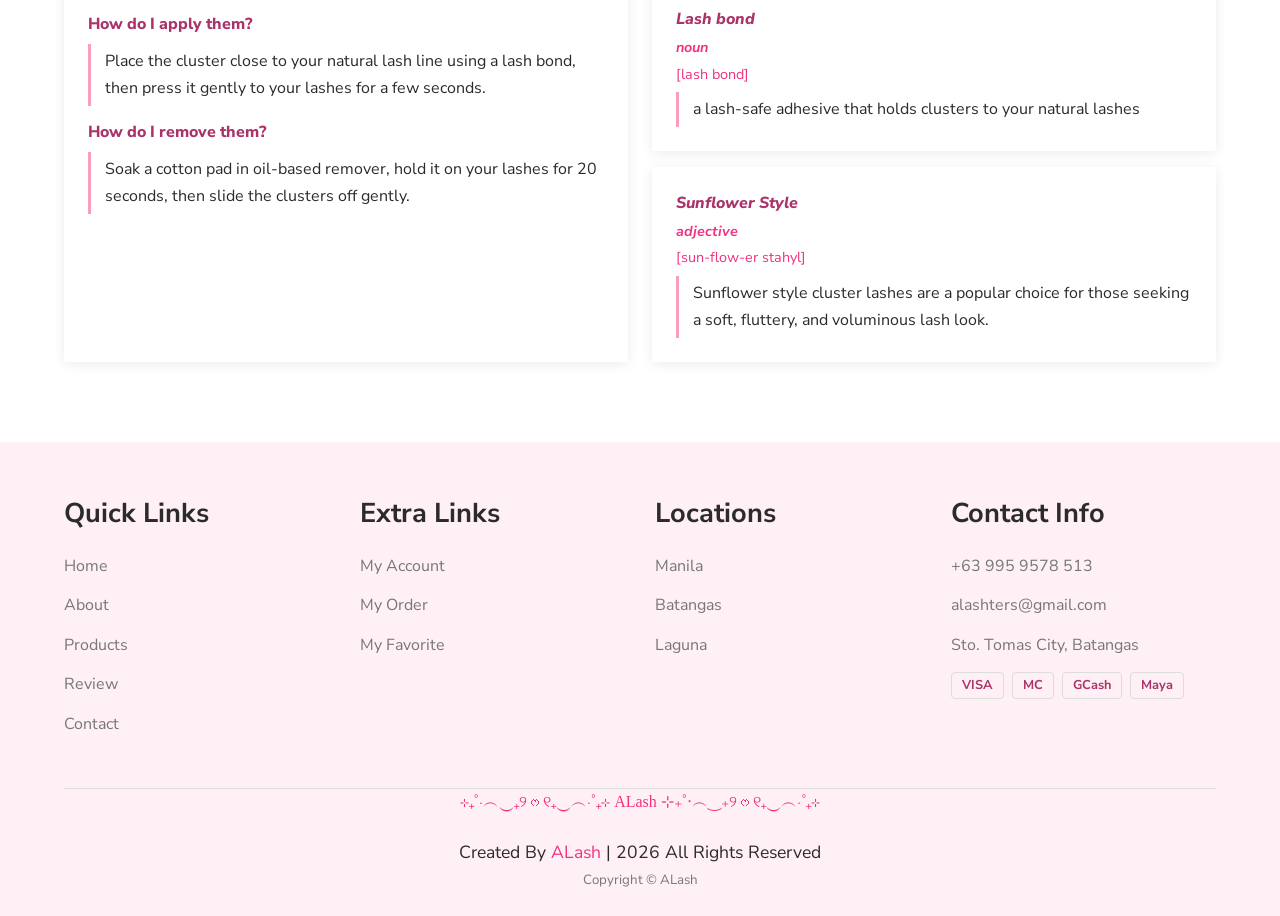
==== commit f89129b2: "Add files via upload" ====
--- a/about.html
+++ b/about.html
@@ -6,6 +6,7 @@
     <title>About | ALash</title>
     <link rel="preconnect" href="https://fonts.googleapis.com">
     <link href="https://fonts.googleapis.com/css2?family=Nunito+Sans:wght@400;600;700;800&display=swap" rel="stylesheet">
+    <link rel="stylesheet" href="https://cdnjs.cloudflare.com/ajax/libs/font-awesome/6.5.1/css/all.min.css">
     <link rel="stylesheet" href="style.css">     <!-- external style sheet. -->
 </head>
 
@@ -25,17 +26,14 @@
         </nav>
 
         <div class="icons">
-            <button id="open-wishlist" aria-label="Open wishlist">
-                <svg viewBox="0 0 24 24"><path d="M12 21s-8-5.3-8-11a4.5 4.5 0 0 1 8-2.8A4.5 4.5 0 0 1 20 10c0 5.7-8 11-8 11z"/></svg>
-            <span id="wish-count" hidden>0</span></button>
-            <button id="open-cart" aria-label="Open cart">
-                <svg viewBox="0 0 24 24"><path d="M7 18a2 2 0 1 0 0 4 2 2 0 0 0 0-4zm10 0a2 2 0 1 0 0 4 2 2 0 0 0 0-4zM1 2v2h2l3.6 7.6-1.4 2.4A2 2 0 0 0 7 17h12v-2H7.4l1.1-2h7.5a2 2 0 0 0 1.7-1l3.6-6.5A1 1 0 0 0 20.4 4H5.2l-.9-2H1z"/></svg>
+            <button class="fas fa-heart" id="open-wishlist" title="Wishlist">
+                <span id="wish-count" hidden>0</span>
+            </button>
+            <button class="fas fa-shopping-cart" id="open-cart" title="Cart">
                 <span id="cart-count">0</span>
             </button>
-            <button id="open-account" aria-label="Sign in">
-                <svg viewBox="0 0 24 24"><path d="M12 12a5 5 0 1 0 0-10 5 5 0 0 0 0 10zm0 2c-4.4 0-8 2.2-8 5v3h16v-3c0-2.8-3.6-5-8-5z"/></svg>
-            </button>
-            <button id="menu-toggle" aria-expanded="false" aria-controls="menu">Menu</button>
+            <button class="fas fa-user" id="open-account" title="Sign in"></button>
+            <button id="menu-toggle">Menu</button>
         </div>
     </header>
     <h2 class="title"><span>About Us</span></h2>
@@ -63,12 +61,12 @@
                         </tr>
                     </thead>
                     <tbody>
-                        <tr><th scope="row">Trilogy Flame Style</th><td>A full-looking style with a lightweight feel for a defined, statement look.</td><td>&#8369;349</td><td>Cluster Lash</td></tr>
-                        <tr><th scope="row">Sunflower Style</th><td>A soft, fluttery style that adds a lifted, voluminous look.</td><td>&#8369;299</td><td>Cluster Lash</td></tr>
-                        <tr><th scope="row">Mermaid Style</th><td>A delicate style for adding a touch of lash definition.</td><td>&#8369;199</td><td>Cluster Lash</td></tr>
-                        <tr><th scope="row">Sudaiji Style</th><td>A bold, noticeable style for a more dramatic lash look.</td><td>&#8369;349</td><td>Cluster Lash</td></tr>
-                        <tr><th scope="row">Cute Style</th><td>A playful everyday style that adds a sweet touch to your look.</td><td>&#8369;299</td><td>Cluster Lash</td></tr>
-                        <tr><th scope="row">Small Style</th><td>A compact, subtle style for a light and natural-looking finish.</td><td>&#8369;199</td><td>Cluster Lash</td></tr>
+                        <tr><th scope="row">Trilogy Flame Style</th><td>A full-looking style with a lightweight feel for a defined, statement look.</td><td>&#8369;349</td><td>Cluster Lashes</td></tr>
+                        <tr><th scope="row">Sunflower Style</th><td>A soft, fluttery style that adds a lifted, voluminous look.</td><td>&#8369;299</td><td>Cluster Lashes</td></tr>
+                        <tr><th scope="row">Mermaid Style</th><td>A delicate style for adding a touch of lash definition.</td><td>&#8369;199</td><td>Cluster Lashes</td></tr>
+                        <tr><th scope="row">Sudaiji Style</th><td>A bold, noticeable style for a more dramatic lash look.</td><td>&#8369;349</td><td>Cluster Lashes</td></tr>
+                        <tr><th scope="row">Cute Style</th><td>A playful everyday style that adds a sweet touch to your look.</td><td>&#8369;299</td><td>Cluster Lashes</td></tr>
+                        <tr><th scope="row">Small Style</th><td>A compact, subtle style for a light and natural-looking finish.</td><td>&#8369;199</td><td>Cluster Lashes</td></tr>
                     </tbody>
                     <tfoot>
                         <tr><td colspan="4">Prices are in Philippine pesos. Apply clusters with lash bond and follow the care instructions for reusable wear.</td></tr>
